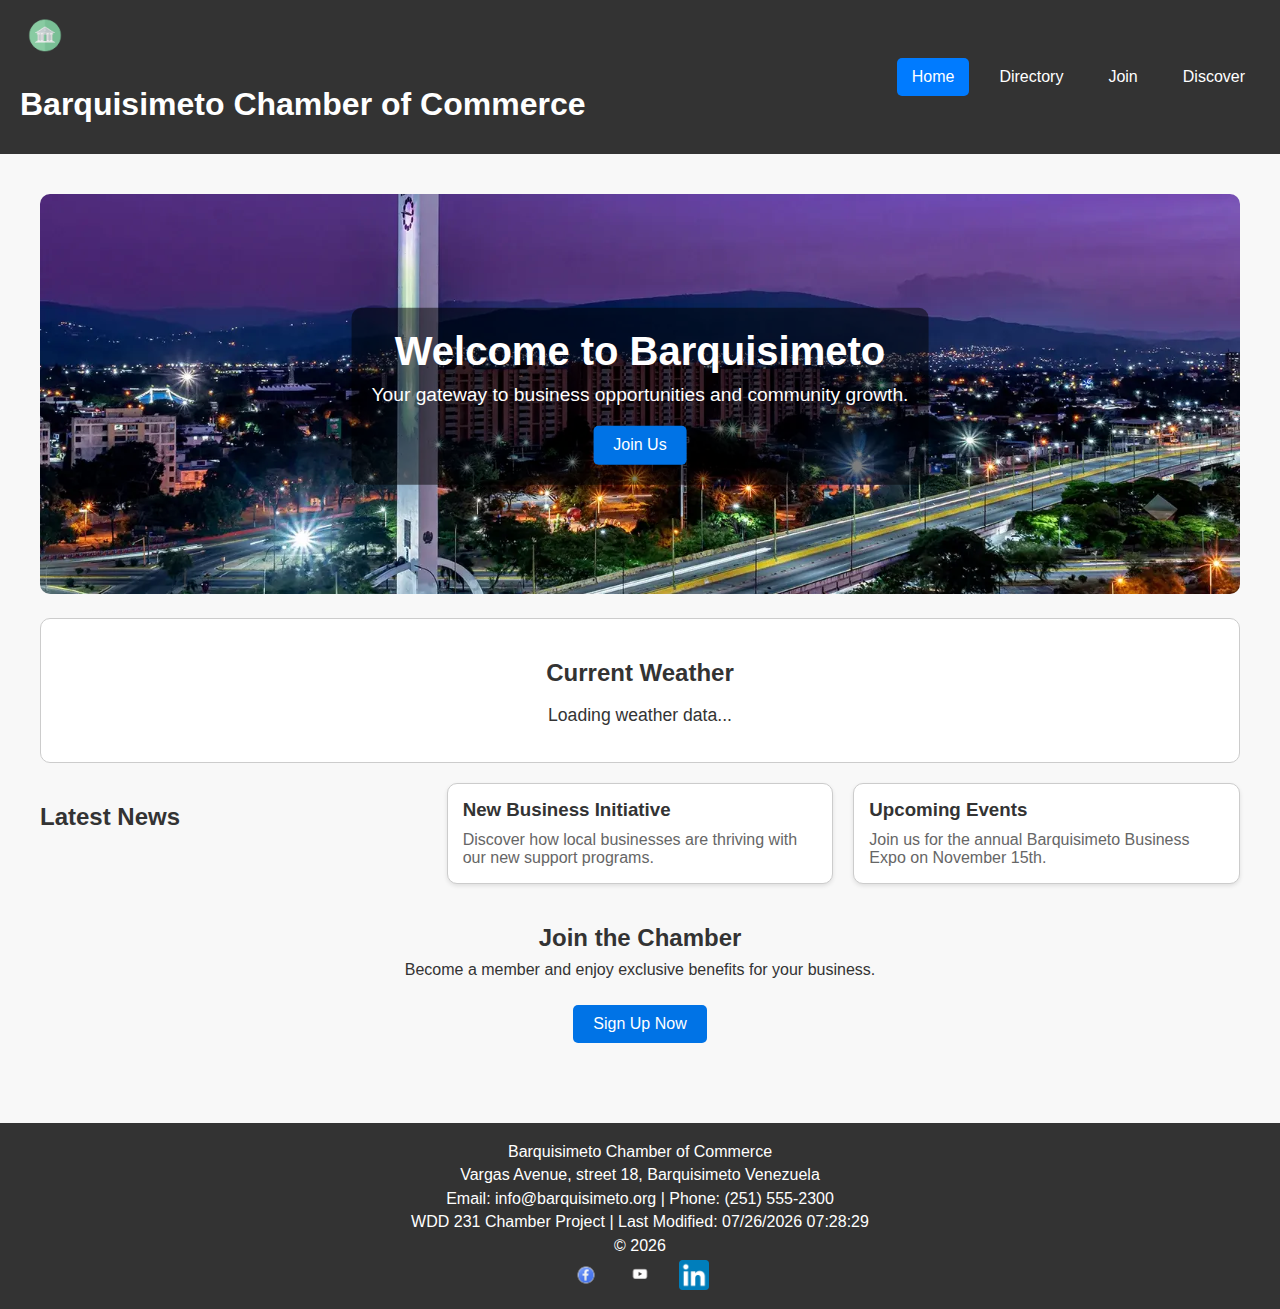
==== chamber/index.html @ a5e96abd "Index and Hero Image added" ====
<!DOCTYPE html>
<html lang="en">
<head>
    <meta charset="UTF-8">
    <meta name="viewport" content="width=device-width, initial-scale=1.0">
    <meta name="author" content="Alejandro Malvacias">
    <meta name="description" content="Home page for the Barquisimeto Chamber of Commerce. Discover local businesses, events, and weather updates.">
    <meta property="og:title" content="Barquisimeto Chamber of Commerce - Home">
    <meta property="og:type" content="website">
    <meta property="og:image" content="images/logo.webp">
    <meta property="og:url" content="https://alejandrodm19.github.io/wdd231/chamber/index.html">
    <title>Home - Barquisimeto Chamber of Commerce</title>
    <link rel="icon" href="images/logo.webp" type="image/png">
    <link rel="stylesheet" href="styles/normalize.css">
    <link rel="stylesheet" href="styles/chamber.css">
</head>
<body>
    <header>
        <div class="logo">
            <img src="images/logo.webp" alt="Chamber of Commerce Logo">
            <h1>Barquisimeto Chamber of Commerce</h1>
        </div>
        <div class="hamburger">
            <div></div>
            <div></div>
            <div></div>
        </div>
        <nav>
            <a href="index.html" class="active">Home</a>
            <a href="directory.html">Directory</a>
            <a href="#">Join</a>
            <a href="#">Discover</a>
        </nav>
    </header>

    <main>
        <section class="hero">
            <img src="images/hero-image.webp" alt="Barquisimeto City View">
            <div class="hero-content">
                <h2>Welcome to Barquisimeto</h2>
                <p>Your gateway to business opportunities and community growth.</p>
                <a href="#" class="cta-button">Join Us</a>
            </div>
        </section>

        <!-- Weather Section -->
        <section class="weather">
            <h2>Current Weather</h2>
            <div id="weather-info">
                <p>Loading weather data...</p>
            </div>
        </section>

        <!-- News Section -->
        <section class="news">
            <h2>Latest News</h2>
            <article>
                <h3>New Business Initiative</h3>
                <p>Discover how local businesses are thriving with our new support programs.</p>
            </article>
            <article>
                <h3>Upcoming Events</h3>
                <p>Join us for the annual Barquisimeto Business Expo on November 15th.</p>
            </article>
        </section>

        <!-- Call to Action Section -->
        <section class="cta">
            <h2>Join the Chamber</h2>
            <p>Become a member and enjoy exclusive benefits for your business.</p>
            <a href="#" class="cta-button">Sign Up Now</a>
        </section>
    </main>

    <footer>
        <div class="footer-content">
            <p>Barquisimeto Chamber of Commerce</p>
            <p>Vargas Avenue, street 18, Barquisimeto Venezuela</p>
            <p>Email: info@barquisimeto.org | Phone: (251) 555-2300</p>
            <p>WDD 231 Chamber Project | Last Modified: <span id="lastModified"></span></p>
            <p>&copy; <span id="year"></span></p>

            <div class="social-icons">
                <a href="#"><img src="images/facebook-logo.webp" alt="Facebook"></a>
                <a href="#"><img src="images/youtube-logo.webp" alt="YouTube"></a>
                <a href="#"><img src="images/linkedin-logo.webp" alt="LinkedIn"></a>
            </div>
        </div>
    </footer>

    <script src="scripts/getdates.js" defer></script>
    <script src="scripts/menu.js" defer></script>
    <script src="scripts/weather.js" defer></script>
</body>
</html>
---- chamber/styles/chamber.css ----
body {
    font-family: Arial, sans-serif;
    font-size: 16px;
    color: #333;
    margin: 0;
    padding: 0;
    background-color: #f8f8f8;
    box-sizing: border-box;
}

header {
    background-color: #333;
    color: white;
    padding: 10px 20px;
    display: flex;
    justify-content: space-between;
    align-items: center;
}

header img {
    width: 50px;
    height: auto;
}

nav {
    display: flex;
    gap: 15px;
}

nav a {
    color: white;
    text-decoration: none;
    padding: 10px 15px;
    border-radius: 5px;
    transition: background-color 0.3s ease;
}

nav a:hover {
    background-color: #555;
}

nav a.active {
    background-color: #007BFF;
    color: white;
}

.hamburger {
    display: none;
    flex-direction: column;
    cursor: pointer;
}

.hamburger div {
    width: 25px;
    height: 3px;
    background-color: white;
    margin: 4px 0;
    transition: 0.4s;
}

main {
    max-width: 1200px;
    margin: 20px auto;
    padding: 20px;
}

.view-toggle {
    display: flex;
    justify-content: flex-end;
    gap: 10px;
    margin-bottom: 20px;
}

.view-toggle button {
    padding: 10px 20px;
    border: none;
    background-color: #333;
    color: white;
    cursor: pointer;
    border-radius: 5px;
}

.view-toggle button.active {
    background-color: #555;
}

.view-toggle button:hover {
    background-color: #444;
}

.view-buttons {
    display: flex;
    justify-content: center;
    gap: 10px;
    margin-bottom: 20px;
}

.view-buttons button {
    padding: 10px 20px;
    border: none;
    background-color: #333;
    color: white;
    cursor: pointer;
    border-radius: 5px;
    text-align: center;
}

.view-buttons button.active {
    background-color: #555;
}

.view-buttons button:hover {
    background-color: #444;
}

.members {
    display: grid;
    grid-template-columns: repeat(auto-fit, minmax(250px, 1fr));
    gap: 20px;
}

.member-card {
    background-color: white;
    border: 1px solid #ccc;
    border-radius: 10px;
    padding: 15px;
    box-shadow: 0 4px 6px rgba(0, 0, 0, 0.1);
    text-align: center;
}

.member-card img {
    max-width: 100%;
    border-radius: 10px;
    margin-bottom: 10px;
}

.member-card h3 {
    margin: 10px 0;
    color: #333;
}

.member-card p {
    margin: 5px 0;
    color: #666;
}

.member-card a {
    display: inline-block;
    text-decoration: none;
    color: white;
    background-color: #0073e6;
    padding: 10px 15px;
    border-radius: 5px;
    margin-top: 10px;
}

.member-card a:hover {
    background-color: #005bb5;
}

#members-container {
  display: grid;
  gap: 20px;
}

.grid-view {
  grid-template-columns: repeat(auto-fit, minmax(200px, 1fr));
}

.list-view {
  grid-template-columns: 1fr;
}

.member-card {
  background-color: #fff;
  border: 1px solid #ddd;
  padding: 15px;
  border-radius: 8px;
  text-align: center;
  box-shadow: 0 2px 4px rgba(0, 0, 0, 0.1);
}

.member-card img {
  width: 100%;
  max-width: 150px;
  height: auto;
  margin-bottom: 10px;
}

.member-card h3 {
  margin: 10px 0;
  font-size: 1.2rem;
  color: #333;
}

.members.list-view {
    display: flex;
    flex-direction: column;
    gap: 15px;
}

.member-card.list-item {
    display: flex;
    align-items: center;
    gap: 15px;
    border: 1px solid #ddd;
    border-radius: 5px;
    padding: 10px;
    background-color: #fff;
    box-shadow: 0 2px 4px rgba(0, 0, 0, 0.1);
}

.member-card.list-item img {
    width: 75px;
    height: 75px;
    border-radius: 50%;
    object-fit: cover;
}

.member-card.list-item div {
    flex-grow: 1;
    display: flex;
    flex-direction: column;
    justify-content: center;
}

.member-card.list-item h3 {
    margin: 0;
    font-size: 1.2rem;
}

.member-card.list-item p {
    margin: 5px 0;
    font-size: 0.9rem;
}

.member-card.list-item a {
    padding: 5px 10px;
    color: white;
    background-color: #0073e6;
    text-decoration: none;
    border-radius: 5px;
    font-size: 0.9rem;
    text-align: center;
}

.member-card.list-item a:hover {
    background-color: #005bb5;
}

footer {
    background-color: #333;
    color: white;
    text-align: center;
    padding: 15px 20px;
    margin-top: 20px;
}

footer p {
    margin: 5px 0;
}

footer p a {
    color: #0073e6;
    text-decoration: none;
}

footer p a:hover {
    text-decoration: underline;
}

footer .social-icons img {
    width: 30px; 
    height: auto;
    margin: 0 10px;
}

/* Home Page */
/* Hero Section */
.hero {
    position: relative;
    text-align: center;
    margin-bottom: 20px;
}

.hero img {
    width: 100%;
    height: auto;
    max-height: 400px;
    object-fit: cover;
    border-radius: 10px;
}

.hero-content {
    position: absolute;
    top: 50%;
    left: 50%;
    transform: translate(-50%, -50%);
    color: white;
    background-color: rgba(0, 0, 0, 0.5);
    padding: 20px;
    border-radius: 10px;
}

.hero h2 {
    font-size: 2.5rem;
    margin: 0;
}

.hero p {
    font-size: 1.2rem;
    margin: 10px 0;
}

.cta-button {
    display: inline-block;
    padding: 10px 20px;
    background-color: #0073e6;
    color: white;
    text-decoration: none;
    border-radius: 5px;
    margin-top: 10px;
}

.cta-button:hover {
    background-color: #005bb5;
}

/* Weather Section */
.weather {
    background-color: white;
    border: 1px solid #ccc;
    border-radius: 10px;
    padding: 20px;
    margin-bottom: 20px;
    text-align: center;
}

.weather h2 {
    margin-bottom: 15px;
}

#weather-info {
    font-size: 1.1rem;
}

/* News Section */
.news {
    display: grid;
    grid-template-columns: repeat(auto-fit, minmax(250px, 1fr));
    gap: 20px;
    margin-bottom: 20px;
}

.news article {
    background-color: white;
    border: 1px solid #ccc;
    border-radius: 10px;
    padding: 15px;
    box-shadow: 0 2px 4px rgba(0, 0, 0, 0.1);
}

.news h3 {
    margin: 0 0 10px;
    color: #333;
}

.news p {
    margin: 0;
    color: #666;
}

.cta {
    text-align: center;
    background-color: #f8f8f8;
    padding: 20px;
    border-radius: 10px;
    margin-bottom: 20px;
}

.cta h2 {
    margin: 0 0 10px;
}

.cta p {
    margin: 0 0 15px;
}

@media (max-width: 768px) {
    header {
        flex-direction: column;
        text-align: center;
    }

    nav {
        display: none;
        flex-direction: column;
        width: 100%;
    }

    nav.active {
        display: flex;
    }

    .hamburger {
        display: flex;
    }

    .view-toggle {
        justify-content: center;
    }

    .member-card.list-item {
        flex-direction: column;
        align-items: center;
    }

    .member-card.list-item img {
        max-width: 80%;
    }
}
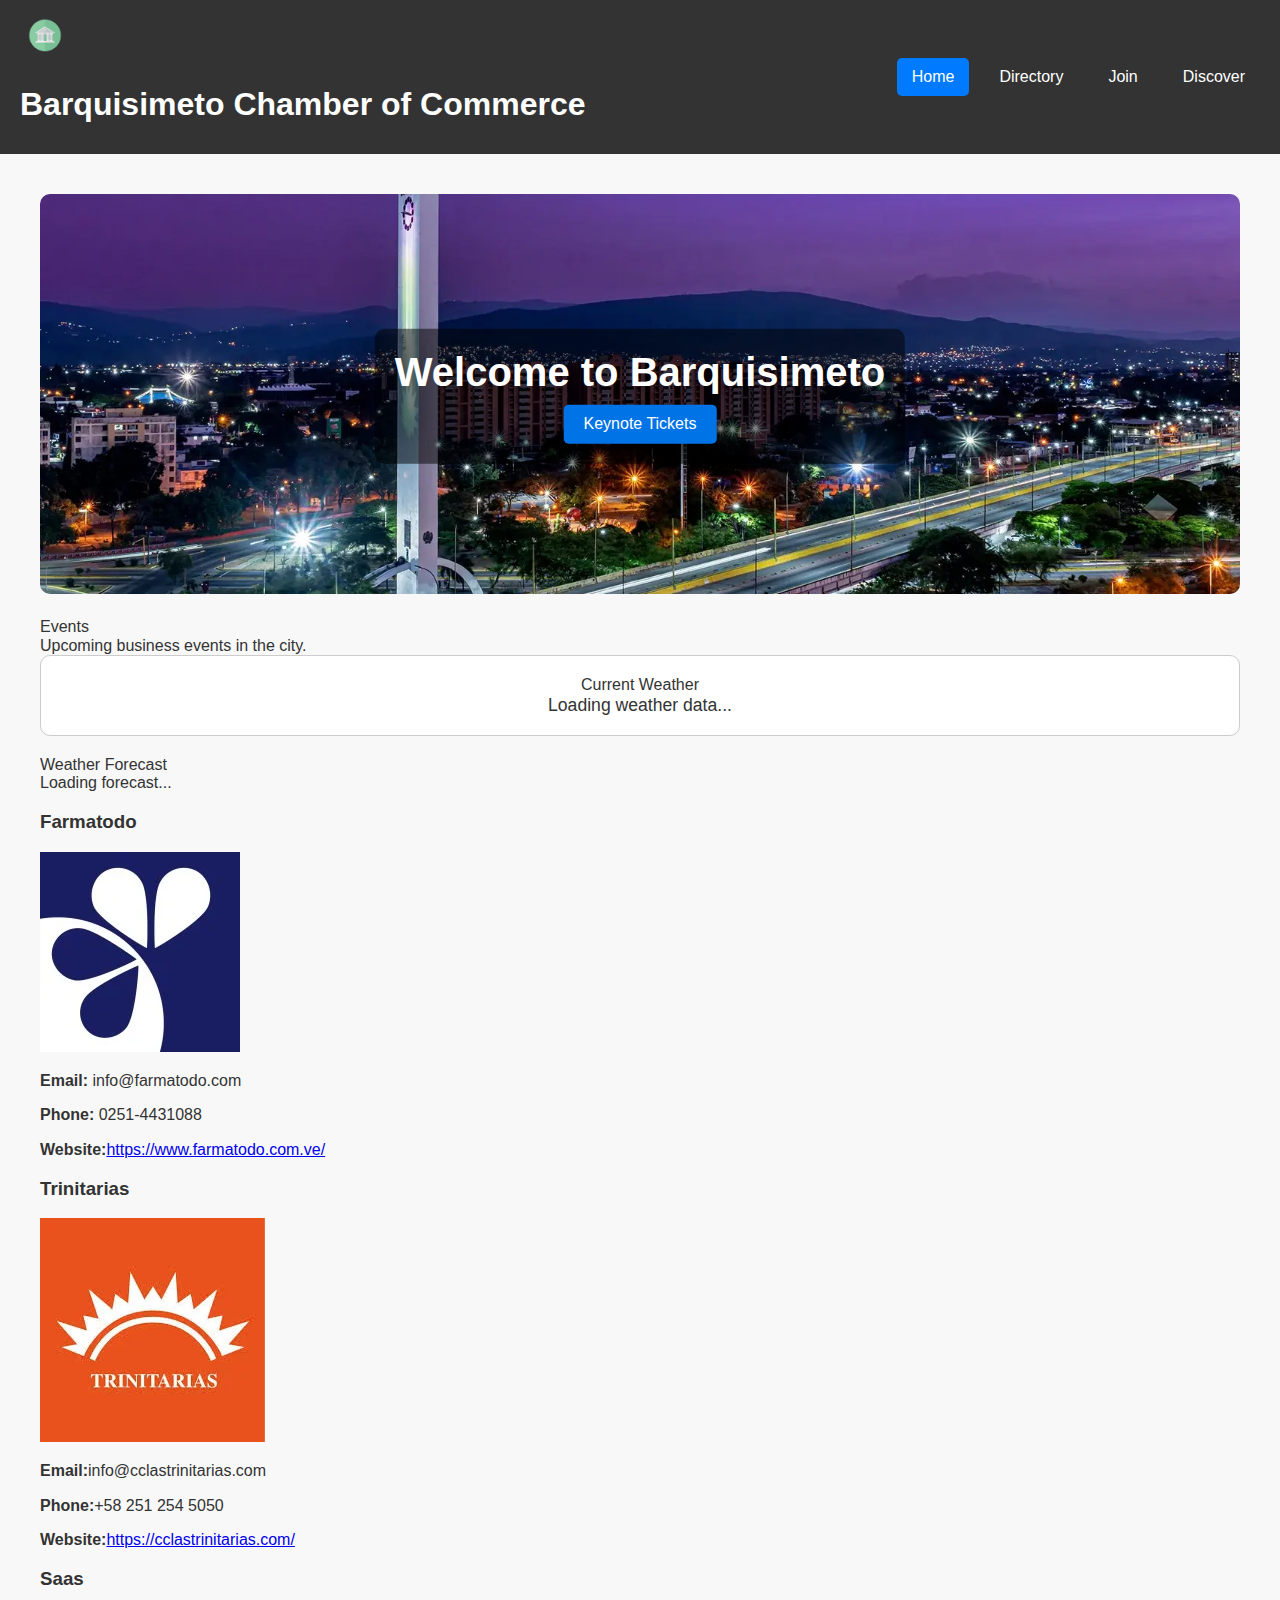
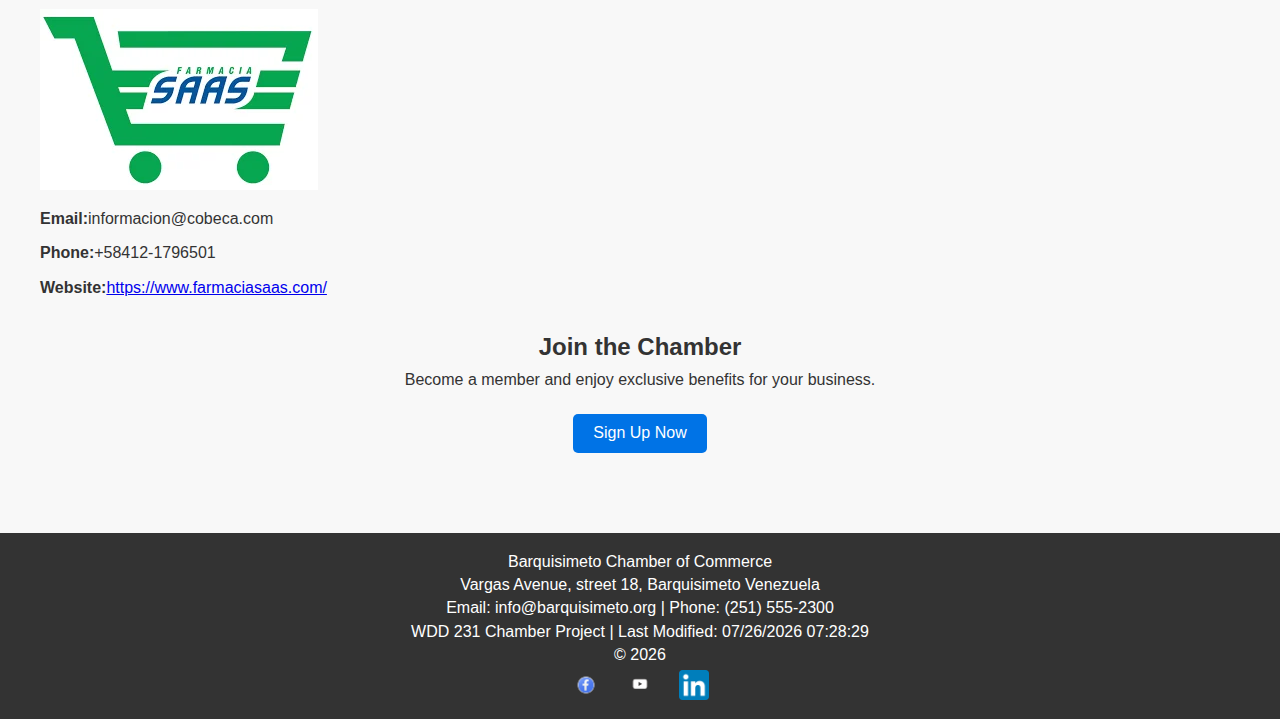
==== commit 324296b3: "finish project" ====
--- a/chamber/index.html
+++ b/chamber/index.html
@@ -38,33 +38,50 @@
             <img src="images/hero-image.webp" alt="Barquisimeto City View">
             <div class="hero-content">
                 <h2>Welcome to Barquisimeto</h2>
-                <p>Your gateway to business opportunities and community growth.</p>
-                <a href="#" class="cta-button">Join Us</a>
+                <a href="#" class="cta-button">Keynote Tickets</a>
             </div>
         </section>
 
-        <!-- Weather Section -->
-        <section class="weather">
-            <h2>Current Weather</h2>
-            <div id="weather-info">
-                <p>Loading weather data...</p>
+        <section class="dashboard">
+            <div class="events">
+                <div class="section-title">Events</div>
+                <div id="events-content">Upcoming business events in the city.</div>
+            </div>
+            <div class="weather">
+                <div class="section-title">Current Weather</div>
+                <div id="weather-info">Loading weather data...</div>
+            </div>
+            <div class="forecast">
+                <div class="section-title">Weather Forecast</div>
+                <div id="forecast-info">Loading forecast...</div>
             </div>
         </section>
 
-        <!-- News Section -->
-        <section class="news">
-            <h2>Latest News</h2>
-            <article>
-                <h3>New Business Initiative</h3>
-                <p>Discover how local businesses are thriving with our new support programs.</p>
-            </article>
-            <article>
-                <h3>Upcoming Events</h3>
-                <p>Join us for the annual Barquisimeto Business Expo on November 15th.</p>
-            </article>
+        <section class="business-container">
+            <div class="business-card">
+                <h3>Farmatodo</h3>
+                <img src="images/farmatodo-logo.webp" alt="Business Image">
+                <p><strong>Email:</strong> info@farmatodo.com</p>
+                <p><strong>Phone:</strong> 0251-4431088</p>
+                <p><strong>Website:</strong><a href="https://www.farmatodo.com.ve/" target="_blank">https://www.farmatodo.com.ve/</a></p>
+
+            </div>
+            <div class="business-card">
+                <h3>Trinitarias</h3>
+                <img src="images/trinitarias-logo.webp" alt="Business Image">
+                <p><strong>Email:</strong>info@cclastrinitarias.com</p>
+                <p><strong>Phone:</strong>+58 251 254 5050</p>
+                <p><strong>Website:</strong><a href="https://cclastrinitarias.com/" target="_blank">https://cclastrinitarias.com/</a></p>
+            </div>
+            <div class="business-card">
+                <h3>Saas</h3>
+                <img src="images/saas-logo.webp" alt="Business Image">
+                <p><strong>Email:</strong>informacion@cobeca.com</p>
+                <p><strong>Phone:</strong>+58412-1796501</p>
+                <p><strong>Website:</strong><a href="https://www.farmaciasaas.com/" target="_blank">https://www.farmaciasaas.com/</a></p>
+            </div>
         </section>
 
-        <!-- Call to Action Section -->
         <section class="cta">
             <h2>Join the Chamber</h2>
             <p>Become a member and enjoy exclusive benefits for your business.</p>
@@ -92,4 +109,4 @@
     <script src="scripts/menu.js" defer></script>
     <script src="scripts/weather.js" defer></script>
 </body>
-</html>+</html>
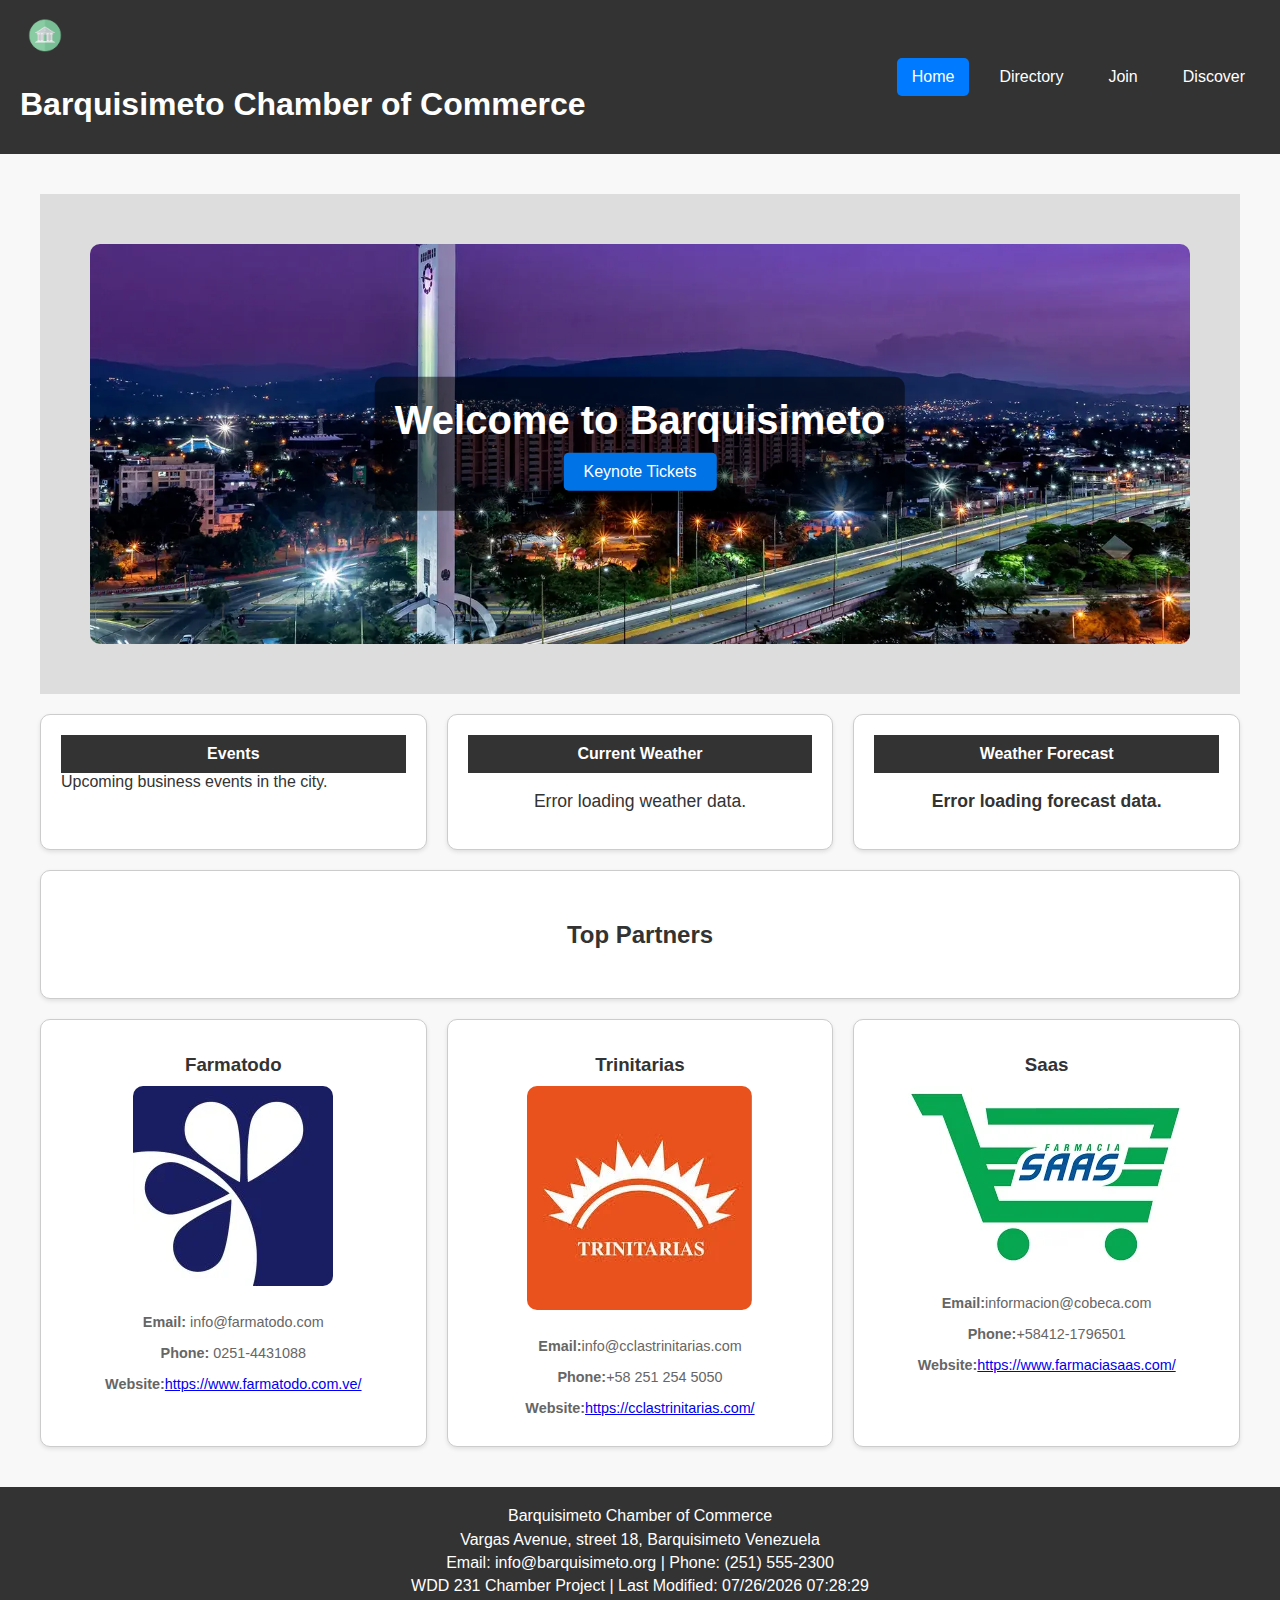
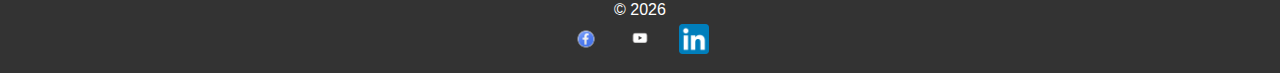
==== commit a264b841: "Partners add" ====
--- a/chamber/index.html
+++ b/chamber/index.html
@@ -57,6 +57,10 @@
             </div>
         </section>
 
+        <section class="cta">
+            <h2>Top Partners</h2>
+        </section>
+
         <section class="business-container">
             <div class="business-card">
                 <h3>Farmatodo</h3>
@@ -82,11 +86,6 @@
             </div>
         </section>
 
-        <section class="cta">
-            <h2>Join the Chamber</h2>
-            <p>Become a member and enjoy exclusive benefits for your business.</p>
-            <a href="#" class="cta-button">Sign Up Now</a>
-        </section>
     </main>
 
     <footer>
--- a/chamber/styles/chamber.css
+++ b/chamber/styles/chamber.css
@@ -281,6 +281,11 @@
     position: relative;
     text-align: center;
     margin-bottom: 20px;
+    background-color: #ddd;
+    padding: 50px;
+    display: flex;
+    justify-content: center;
+    align-items: center;
 }
 
 .hero img {
@@ -307,11 +312,6 @@
     margin: 0;
 }
 
-.hero p {
-    font-size: 1.2rem;
-    margin: 10px 0;
-}
-
 .cta-button {
     display: inline-block;
     padding: 10px 20px;
@@ -326,64 +326,99 @@
     background-color: #005bb5;
 }
 
-/* Weather Section */
-.weather {
+/* Weather & Events Section */
+.dashboard {
+    display: grid;
+    grid-template-columns: repeat(3, 1fr);
+    gap: 20px;
+    margin-bottom: 20px;
+}
+
+.section-title {
+    background-color: #333;
+    color: white;
+    padding: 10px;
+    font-weight: bold;
+    text-align: center;
+}
+
+.events, .weather, .forecast {
     background-color: white;
     border: 1px solid #ccc;
     border-radius: 10px;
     padding: 20px;
-    margin-bottom: 20px;
-    text-align: center;
-}
-
-.weather h2 {
+    box-shadow: 0 2px 4px rgba(0, 0, 0, 0.1);
+}
+
+.weather h2, .forecast h2 {
     margin-bottom: 15px;
-}
-
-#weather-info {
+    text-align: center;
+}
+
+#weather-info, #forecast-info {
     font-size: 1.1rem;
-}
-
-/* News Section */
-.news {
+    text-align: center;
+}
+
+.forecast p {
+    font-weight: bold;
+    text-align: center;
+}
+
+/* Business Members */
+.business-container {
     display: grid;
     grid-template-columns: repeat(auto-fit, minmax(250px, 1fr));
     gap: 20px;
-    margin-bottom: 20px;
-}
-
-.news article {
+    margin-top: 20px;
+}
+
+.business-card {
     background-color: white;
     border: 1px solid #ccc;
     border-radius: 10px;
     padding: 15px;
     box-shadow: 0 2px 4px rgba(0, 0, 0, 0.1);
-}
-
-.news h3 {
-    margin: 0 0 10px;
-    color: #333;
-}
-
-.news p {
-    margin: 0;
+    text-align: center;
+}
+
+.business-card img {
+    max-width: 100%;
+    border-radius: 10px;
+    margin-bottom: 10px;
+}
+
+.business-card h3 {
+    margin-bottom: 10px;
+}
+
+.business-card p {
+    font-size: 0.9rem;
     color: #666;
 }
 
+/* CTA Section */
 .cta {
     text-align: center;
-    background-color: #f8f8f8;
-    padding: 20px;
-    border-radius: 10px;
-    margin-bottom: 20px;
-}
-
-.cta h2 {
-    margin: 0 0 10px;
+    padding: 30px;
+    margin-top: 20px;
+    background-color: white;
+    border: 1px solid #ccc;
+    border-radius: 10px;
+    box-shadow: 0 2px 4px rgba(0, 0, 0, 0.1);
 }
 
 .cta p {
-    margin: 0 0 15px;
+    margin-bottom: 15px;
+}
+
+@media (max-width: 768px) {
+    .dashboard {
+        grid-template-columns: 1fr;
+    }
+    .business-container {
+        grid-template-columns: 1fr;
+    }
 }
 
 @media (max-width: 768px) {
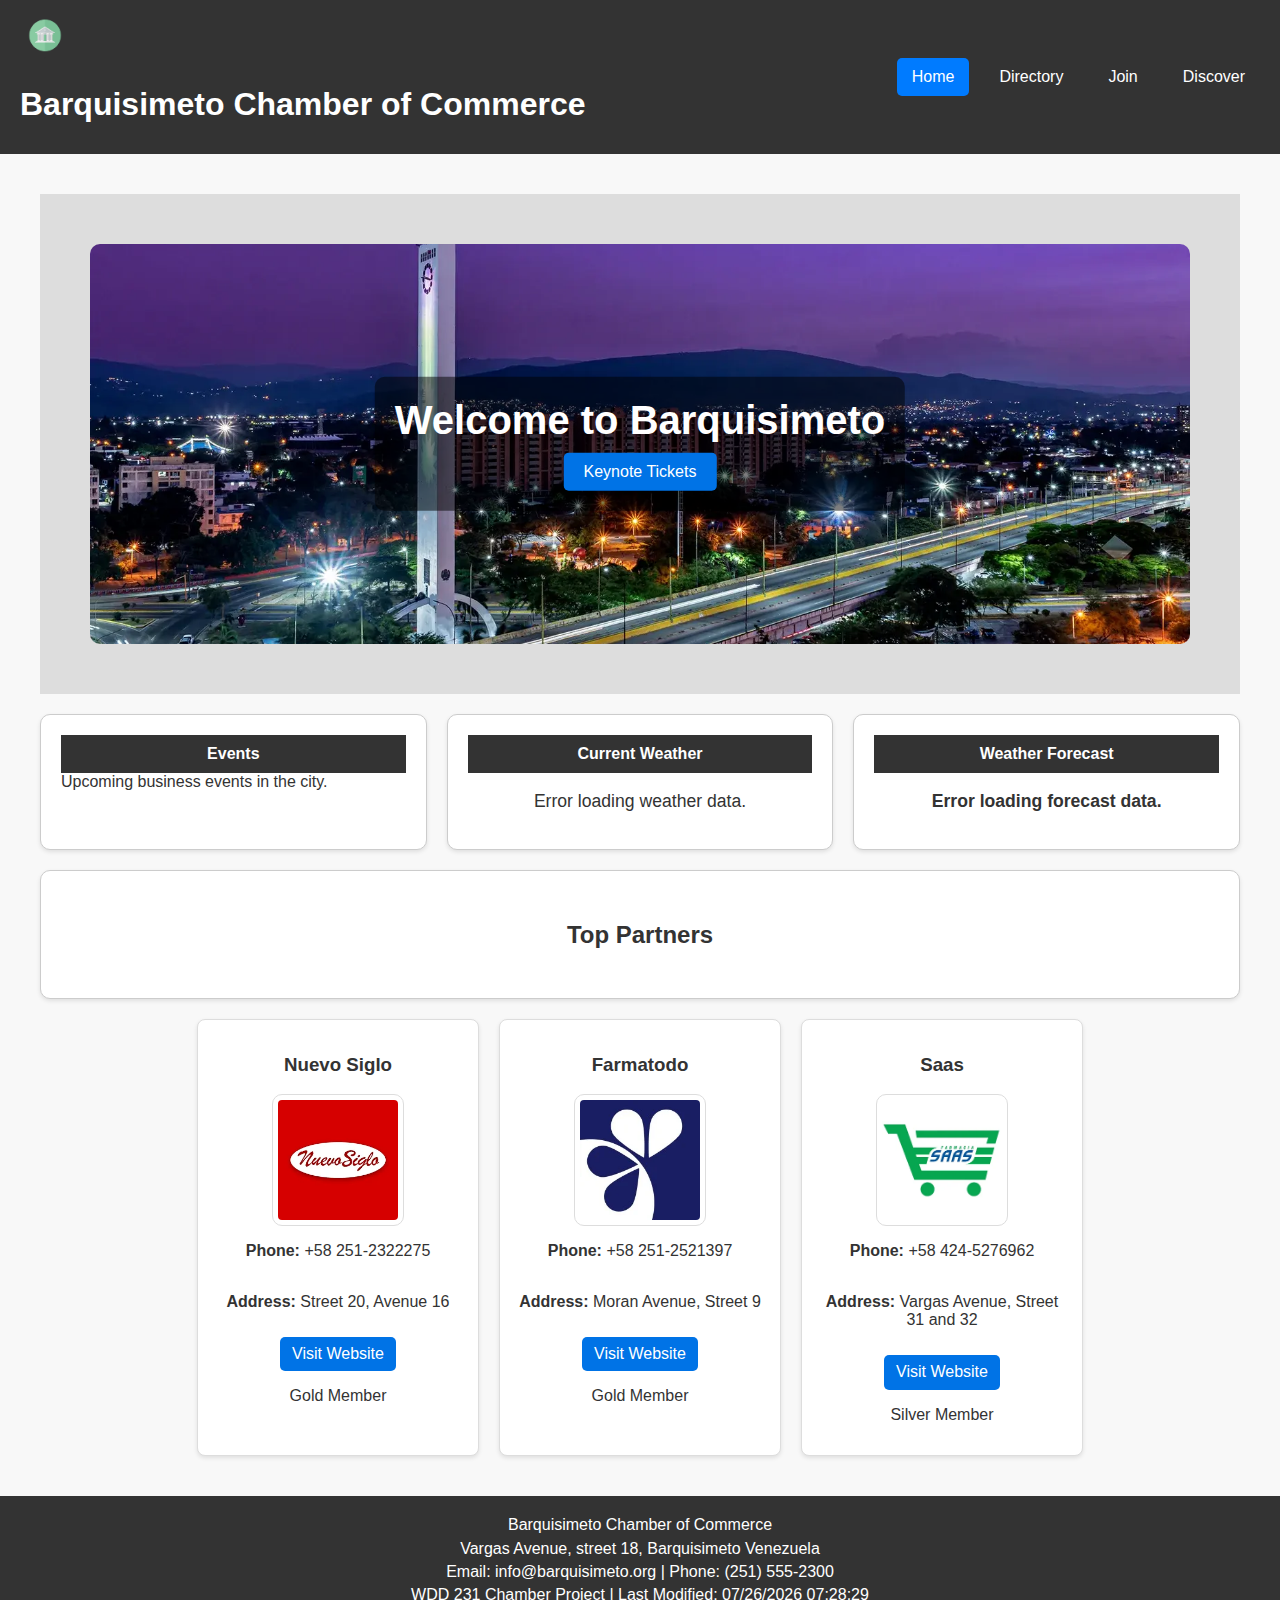
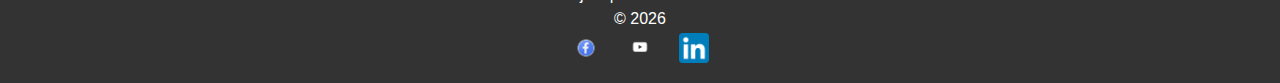
==== commit c810a4cf: "fix spothlight generator" ====
--- a/chamber/index.html
+++ b/chamber/index.html
@@ -62,28 +62,7 @@
         </section>
 
         <section class="business-container">
-            <div class="business-card">
-                <h3>Farmatodo</h3>
-                <img src="images/farmatodo-logo.webp" alt="Business Image">
-                <p><strong>Email:</strong> info@farmatodo.com</p>
-                <p><strong>Phone:</strong> 0251-4431088</p>
-                <p><strong>Website:</strong><a href="https://www.farmatodo.com.ve/" target="_blank">https://www.farmatodo.com.ve/</a></p>
-
-            </div>
-            <div class="business-card">
-                <h3>Trinitarias</h3>
-                <img src="images/trinitarias-logo.webp" alt="Business Image">
-                <p><strong>Email:</strong>info@cclastrinitarias.com</p>
-                <p><strong>Phone:</strong>+58 251 254 5050</p>
-                <p><strong>Website:</strong><a href="https://cclastrinitarias.com/" target="_blank">https://cclastrinitarias.com/</a></p>
-            </div>
-            <div class="business-card">
-                <h3>Saas</h3>
-                <img src="images/saas-logo.webp" alt="Business Image">
-                <p><strong>Email:</strong>informacion@cobeca.com</p>
-                <p><strong>Phone:</strong>+58412-1796501</p>
-                <p><strong>Website:</strong><a href="https://www.farmaciasaas.com/" target="_blank">https://www.farmaciasaas.com/</a></p>
-            </div>
+            <div id="spotlight-members"></div>
         </section>
 
     </main>
@@ -107,5 +86,6 @@
     <script src="scripts/getdates.js" defer></script>
     <script src="scripts/menu.js" defer></script>
     <script src="scripts/weather.js" defer></script>
+    <script src="scripts/spotlight.js" defer></script>
 </body>
 </html>
--- a/chamber/styles/chamber.css
+++ b/chamber/styles/chamber.css
@@ -275,8 +275,6 @@
     margin: 0 10px;
 }
 
-/* Home Page */
-/* Hero Section */
 .hero {
     position: relative;
     text-align: center;
@@ -326,7 +324,6 @@
     background-color: #005bb5;
 }
 
-/* Weather & Events Section */
 .dashboard {
     display: grid;
     grid-template-columns: repeat(3, 1fr);
@@ -365,7 +362,6 @@
     text-align: center;
 }
 
-/* Business Members */
 .business-container {
     display: grid;
     grid-template-columns: repeat(auto-fit, minmax(250px, 1fr));
@@ -397,6 +393,65 @@
     color: #666;
 }
 
+.business-card a {
+    display: inline-block;
+    text-decoration: none;
+    color: white;
+    background-color: #0073e6;
+    padding: 10px 15px;
+    border-radius: 5px;
+    margin-top: 10px;
+}
+
+.business-card a:hover {
+    background-color: #005bb5;
+}
+
+.spotlight-card {
+    background-color: white;
+    border: 1px solid #ddd;
+    padding: 15px;
+    border-radius: 8px;
+    text-align: center;
+    box-shadow: 0 2px 4px rgba(0, 0, 0, 0.1);
+    width: 250px; 
+    display: flex;
+    flex-direction: column;
+    align-items: center;
+}
+
+.spotlight-img {
+    width: 120px;  
+    height: 120px;
+    object-fit: contain;
+    background-color: white;
+    padding: 5px;
+    border-radius: 10px;
+    border: 1px solid #ddd;
+}
+
+.spotlight-btn {
+    background-color: #0073e6;
+    color: white;
+    padding: 8px 12px;
+    text-decoration: none;
+    border-radius: 5px;
+    display: inline-block;
+    margin-top: 10px;
+}
+
+.spotlight-btn:hover {
+    background-color: #005bb5;
+}
+
+#spotlight-members {
+    display: flex;
+    justify-content: center;
+    gap: 20px;
+    flex-wrap: wrap;
+}
+
+
 /* CTA Section */
 .cta {
     text-align: center;
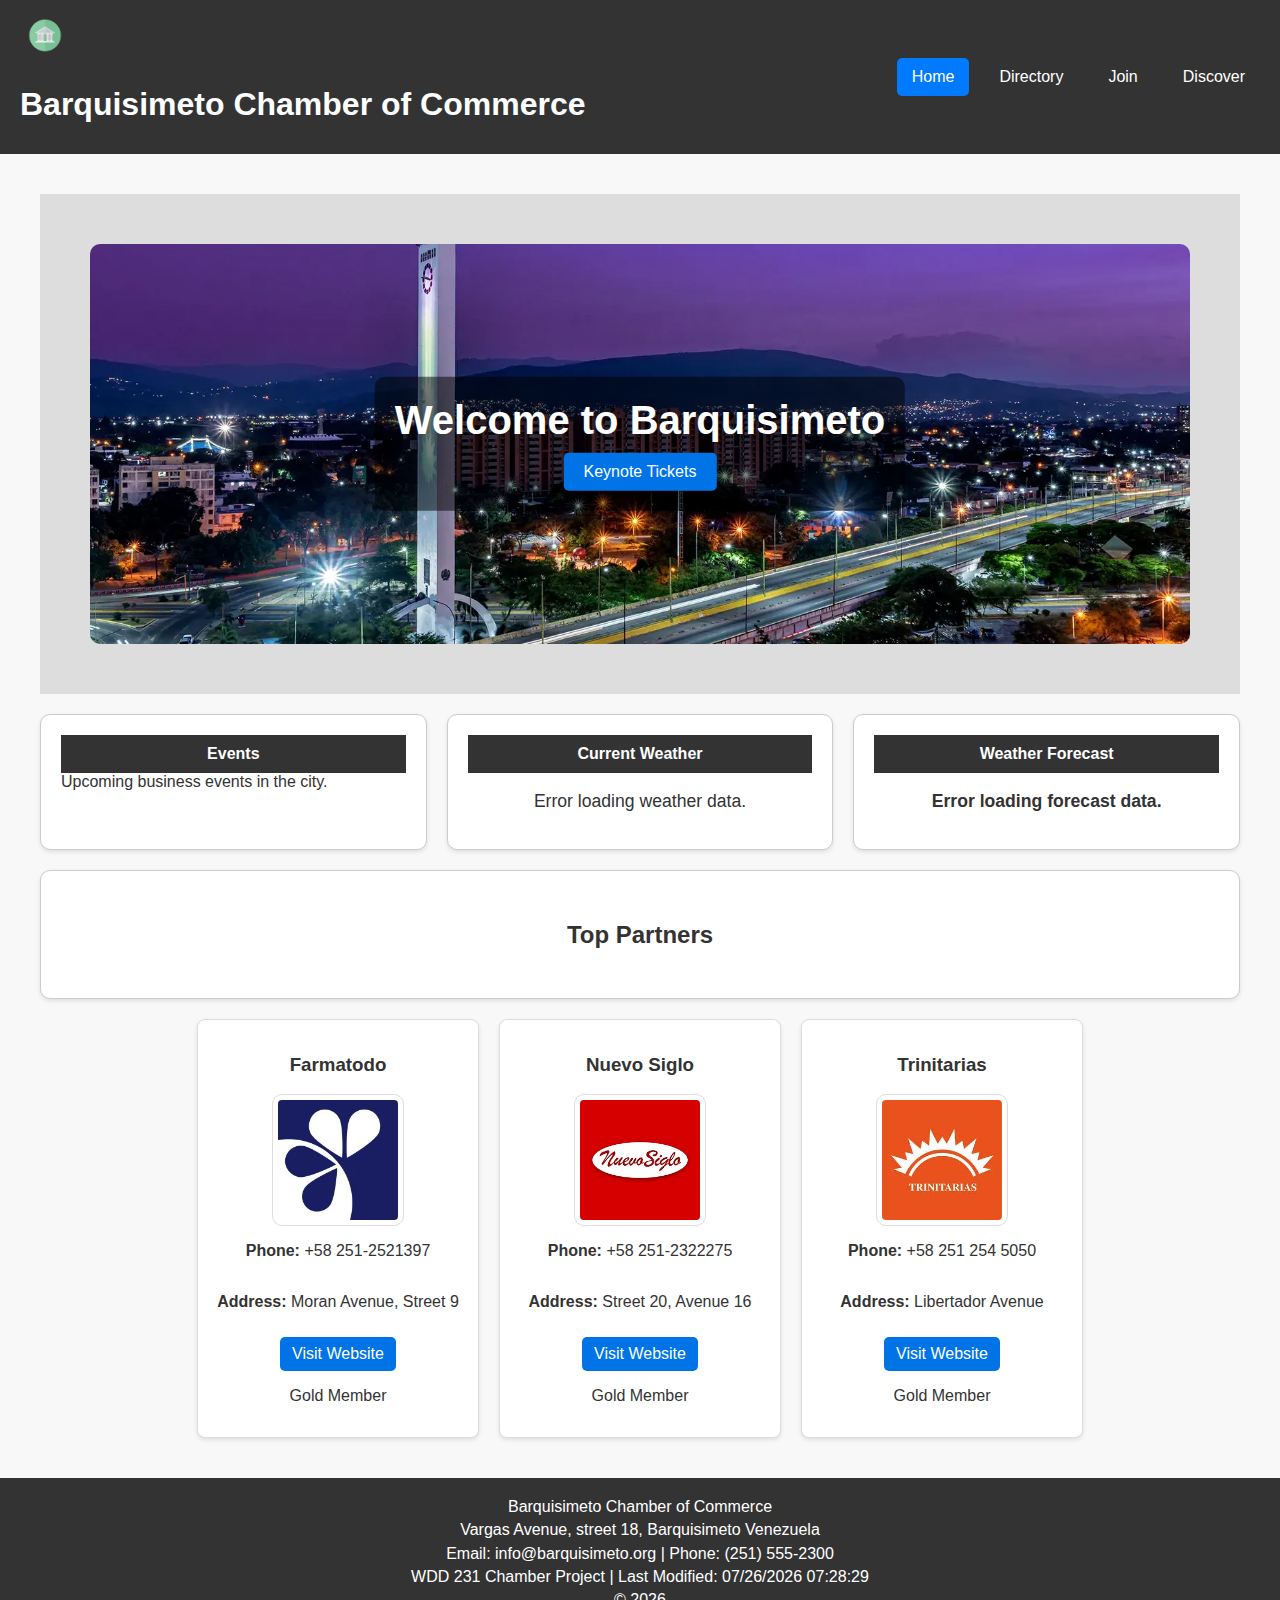
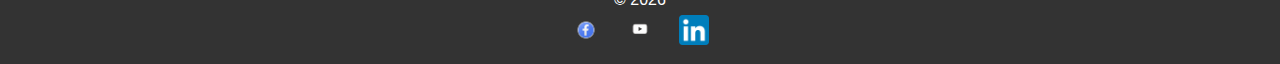
==== commit 377baa7a: "finish discover page" ====
--- a/chamber/index.html
+++ b/chamber/index.html
@@ -28,8 +28,8 @@
         <nav>
             <a href="index.html" class="active">Home</a>
             <a href="directory.html">Directory</a>
-            <a href="#">Join</a>
-            <a href="#">Discover</a>
+            <a href="join.html">Join</a>
+            <a href="discover.html">Discover</a>
         </nav>
     </header>
 
--- a/chamber/styles/chamber.css
+++ b/chamber/styles/chamber.css
@@ -467,6 +467,160 @@
     margin-bottom: 15px;
 }
 
+/* Join Page */
+
+.join-container {
+    display: flex;
+    flex-direction: column;
+    gap: 20px;
+    padding: 20px;
+    background-color: #fff;
+    border-radius: 10px;
+    box-shadow: 0 4px 8px rgba(0, 0, 0, 0.1);
+}
+
+form {
+    display: flex;
+    flex-direction: column;
+    gap: 15px;
+    background-color: #fff;
+    padding: 20px;
+    border-radius: 10px;
+    box-shadow: 0 2px 4px rgba(0, 0, 0, 0.1);
+}
+
+label {
+    display: block;
+    margin-bottom: 5px;
+    font-weight: bold;
+}
+
+input[type="text"],
+input[type="email"],
+input[type="tel"],
+textarea, 
+select {
+    width: 100%;
+    padding: 10px;
+    border: 1px solid #ccc;
+    border-radius: 5px;
+    box-sizing: border-box;
+}
+
+input[type="submit"] {
+    background-color: #007BFF;
+    color: white;
+    padding: 10px 20px;
+    border: none;
+    border-radius: 5px;
+    cursor: pointer;
+    transition: background-color 0.3s ease;
+}
+
+input[type="submit"]:hover {
+    background-color: #0056b3;
+}
+
+/* Membership Cards */
+.membership-levels {
+    display: grid;
+    grid-template-columns: repeat(auto-fit, minmax(250px, 1fr));
+    gap: 20px;
+    margin-top: 20px;
+}
+
+.membership-card {
+    background-color: #e0e0e0;
+    border: 1px solid #ccc;
+    padding: 15px;
+    border-radius: 10px;
+    text-align: center;
+    transition: transform 0.3s ease, background-color 0.3s ease;
+}
+
+.membership-card:hover {
+    transform: scale(1.05);
+    background-color: #d4d4d4;
+}
+
+.membership-card h3 {
+    margin-bottom: 10px;
+    font-size: 1.2rem;
+}
+
+.membership-card button {
+    background-color: #007BFF;
+    color: rgb(8, 7, 7);
+    padding: 10px;
+    border: none;
+    border-radius: 5px;
+    cursor: pointer;
+}
+
+.membership-card button:hover {
+    background-color: #0056b3;
+}
+
+
+
+/* Responsive Design */
+@media (min-width: 768px) {
+    .join-container {
+        display: grid;
+        grid-template-columns: 2fr 1fr;
+        gap: 40px;
+    }
+
+    form {
+        margin-right: 20px;
+    }
+}
+
+@media (max-width: 767px) {
+    .membership-levels {
+        grid-template-columns: 1fr;
+    }
+}
+
+/* Modal Styles */
+.modal {
+    display: none;
+    position: fixed;
+    top: 0;
+    left: 0;
+    width: 100%;
+    height: 100%;
+    background-color: rgba(0, 0, 0, 0.7);
+    justify-content: center;
+    align-items: center;
+    z-index: 1000;
+}
+
+.modal-content {
+    background-color: #fff;
+    padding: 20px;
+    border-radius: 10px;
+    text-align: center;
+    width: 90%;
+    max-width: 500px;
+    position: relative;
+}
+
+.close-button {
+    position: absolute;
+    top: 10px;
+    right: 15px;
+    font-size: 1.5rem;
+    cursor: pointer;
+}
+
+.close-button:hover {
+    color: red;
+}
+
+
+
+
 @media (max-width: 768px) {
     .dashboard {
         grid-template-columns: 1fr;
